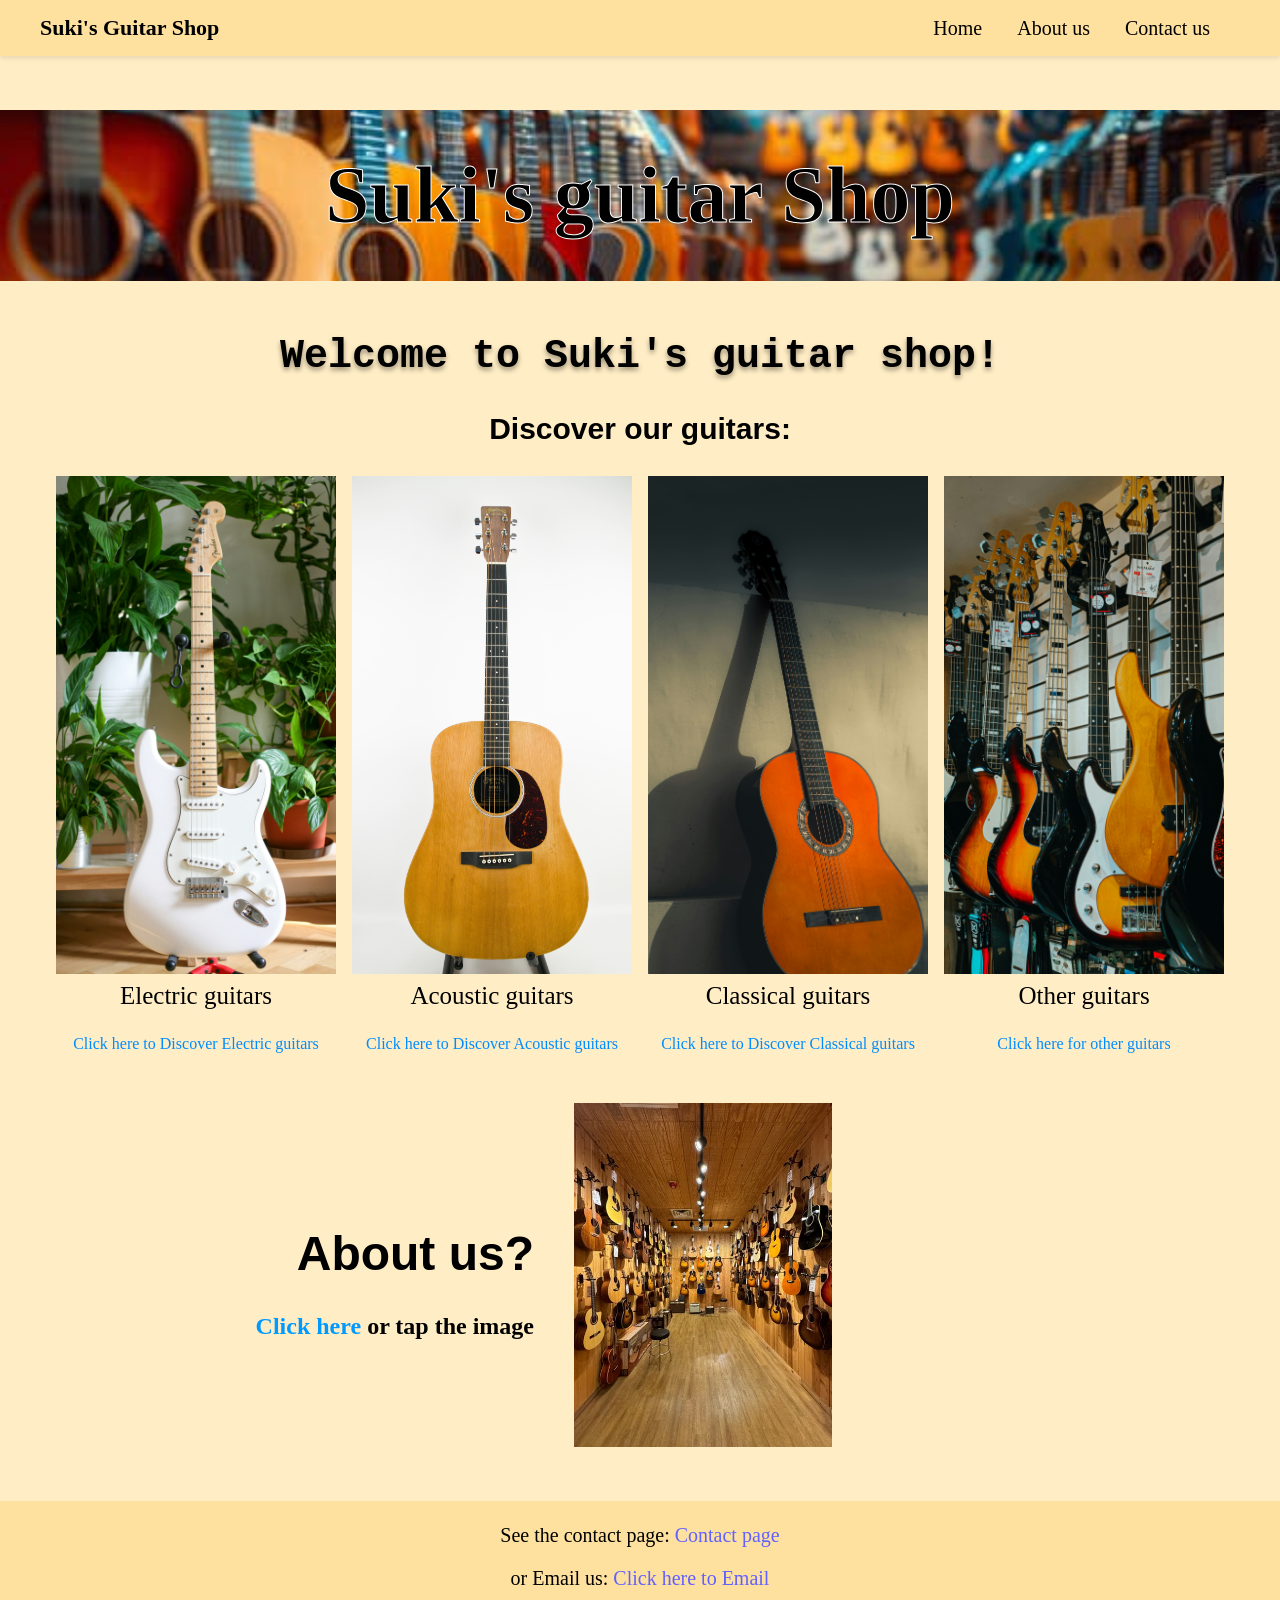
==== index.html @ 4151e138 "Add files via upload" ====
<!DOCTYPE html>
<html>
    <head>
        <title>Suki's Guitar Shop - since 2010</title>
        <link rel="stylesheet" href="guitar.css" type="text/css" />
    </head>

<body>
    
    <header class="header">
        <div class="header-container">
            <h1 class="logo"><a href="index.html">Suki's Guitar Shop</a></h1>
            
            <!--The navigation menus-->
            <nav class="nav">
                <ul class="nav-list">
                    <li class="nav-item"><a href="index.html">Home</a></li>
                    <li class="nav-item"><a href="info.html">About us</a></li>
                    <li class="nav-item"><a href="contact.html">Contact us</a></li>
                </ul>
            </nav>
        </div>
    </header>

    <div class="index-instruments">
        <h1>Suki's guitar Shop</h1>
        <h2>Welcome to Suki's guitar shop!</h2>
        <h3>Discover our guitars:</h3>
        <div class="image-list"> <!--I learn how to use class on web-->

            <div class="image-item"> <!--Electric-->
                <a href="electric.html"><img class="image-list-item" src="images/electric.jpg" alt="Electric guitars"></a>
                <p>Electric guitars</p>
                <a href="electric.html">Click here to Discover Electric guitars</a>
            </div>

            <div class="image-item"> <!--Acoustic-->
                <a href="acoustic.html"><img class="image-list-item" src="images/acoustic.jpg" alt="Acoustic guitars"></a>
                <p>Acoustic guitars</p>
                <a href="acoustic.html">Click here to Discover Acoustic guitars</a>
            </div>

            <div class="image-item"> <!--Classical-->
                <a href="classical.html"><img class="image-list-item" src="images/classical.jpg" alt="Classical guitars"></a>
                <p>Classical guitars</p>
                <a href="classical.html">Click here to Discover Classical guitars</a>
            </div>

            <div class="image-item"> <!--Others-->
                <a href="other.html"><img class="image-list-item" src="images/other-bass.jpg" alt="Other guitars"></a>
                <p>Other guitars</p>
                <a href="other.html">Click here for other guitars</a>
            </div>
        </div>
    </div>

    <div class="index-us"><!--navigation to the info page from the index.html-->

        <div class="index-us-texts">
            <h1>About us?</h1>
            <h2><a href="info.html">Click here</a> or tap the image</h2>
        </div>

        <div class="index-us-image">
            <a href="info.html"><img src="images/many-guitars-photo.avif" alt="Our Guitar Shop image"></a>
        </div>

    </div> 

    <div class="footer"><!--Footer starting-->
        <p>See the contact page: <a href="contact.html">Contact page</a></p>
        <p>or Email us: <a href="mailto:sukisguitarshop@mail.com?subject=Contact from The Zoo Website">Click here to Email</a></p>
    </div><!--Footer ending-->

</body>
</html>
---- guitar.css ----
body {
    background-color: rgb(255, 237, 197);
    margin: 0;
    font-family: Georgia, 'Times New Roman', Times, serif
}

.header {
    background-color: rgb(255, 225, 159);
    color: #fff;
    padding: 15px 30px;
    box-shadow: 0 2px 5px rgba(0, 0, 0, 0.1); /*I look up on internet how to do this because this is cool*/
    position: sticky;
    top: 0;
    z-index: 1000;
}

.header-container {
    max-width: 1200px;
    margin: 0 auto;
    display: flex;
    justify-content: space-between;
    align-items: center;
}

.logo {
    margin: 0;
    font-size: 22px;
}

.logo a {
    color: black;
    /*-webkit-text-stroke: #ffffff 0.35px;*/
    text-decoration: none;
}

.nav-list {
    list-style: none;
    margin: 0;
    display: flex;
    gap: 35px; 
    padding-right: 30px;
}

.nav-item a {
  color: #000000;
  text-decoration: none;
  font-size: 20px;
}

.nav-item a:hover, .nav-item a:active{
  color: blue;
  text-decoration: underline;
}

.index-instruments h1 {
    font-family: "Copperplate Gothic", Copperplate Gothic Light, fantasy;
    color: rgb(0, 0, 0);
    font-size: 80px;
    text-align: center;
    -webkit-text-stroke: 1px white; /*I found out that webkit is very usefull*/
    padding-top: 0.5em; /*em means 0.5 times the original size idk*/
    padding-bottom: 0.5em;
    background-image: url(images/many-guitars-1.jpg);
    background-position: center;
    background-size: cover;
    background-repeat: no-repeat;
}

.index-instruments h2 {
    font-family: 'Courier New', Courier, Lucida Sans Typewriter, Lucida Typewriter monospace;
    color: black;
    font-size: 40px;
    text-decoration: wavy;
    text-align: center;
    text-shadow: 0 3px 5px rgba(0, 0, 0, 0.40);
}

.index-instruments h3 {
    font-family: Helvetica Neue, Helvetica, Arial, sans-serif;
    text-align: center;
    font-size: 30px;
}

.image-list {
    display: flex;
    justify-content: center;
    gap: 16px;
}

.image-item {
    display: flex;
    flex-direction: column;
    align-items: center;
}

.image-item p {
    margin-top: 8px;
    font-size: 25px;
    color: black;
}

.image-item a:link, .image-item a:visited {
    color: rgb(0, 140, 255);
    text-decoration: none;
}

.image-item a:hover, .image-item a:active {
    color: blue;
    text-decoration: underline;
}

.image-list-item {
    aspect-ratio: 9 / 16;
    object-fit: cover;
    width: 280px;
    max-width: 100%;
    height: auto;
    display: block;
}

.index-us {
    display: flex;
    align-items: center;
    gap: 40px;
    max-width: 900px;
    margin: 50px auto;
    padding: 0 20px;
}

.index-us-texts {
    flex: 1;
}

.index-us-texts h2 {
    text-align: right;
}

.index-us-texts h1 {
    text-align: right;
    font-family: 'Segoe UI', Tahoma, Geneva, Verdana, sans-serif;
    font-size: 48px;
}

.index-us-texts a:hover {
    color: blue;
    text-decoration: underline;
}

.index-us-texts a {
    color: rgb(0, 153, 255);
    text-decoration: none;
}

.index-us-image {
    flex: 1.5;
}

.index-us-image img {
    width: 50%;
    height: auto;
}

.back-to-menu a {
    display: inline-block;
    background: rgb(163, 252, 31);
    color: #000000;
    padding: 10px 20px;
    text-decoration: none;
}

.back-to-menu h2 {
    font-family: 'Franklin Gothic Medium', 'Arial Narrow', Arial, sans-serif;
    text-align: center;
    font-size: 32px;
}

.back-to-menu a:hover {
    display: inline-block;
    background: rgb(202, 255, 122);
    color: #000000;
    padding: 10px 20px;
    text-decoration: none;
}

.footer {
    text-align: center;
    background-color: rgb(255, 225, 159);
    margin-top: 50px;
    padding-bottom: 3px;
    padding-top: 3px;
}

.footer p {
    text-align: center;
    font-family:'Times New Roman', Times, serif;
    font-size: 20px;
}

.footer a:hover {
    color: blue;
    text-decoration: underline;
}

.footer a {
    color: rgb(97, 97, 255);
    text-decoration: none;
}

/*OTHER PAGES CSS*/
/*image + paragraph format div, LEFT IMAGE*/
.image-left-container {
    display: flex;
    align-items: flex-start;
    gap: 32px;
    max-width: 900px;
    margin: 0 auto 24px;
    padding: 20px;
    box-sizing: border-box;
}

.image-left-container > img { /*So that it only applies on image*/
    width: 40%;
    height: auto;
    object-fit: cover;
}

.image-left-container .content-box {
    flex: 1;
}

.image-left-container h1 {
    font-size: 32px;
    margin: 0 0 8px 0;
    line-height: 1.2;
}

.image-left-container h2 {
    font-size: 23px;
    color: #3b3b3b;
    margin: 16px 0 16px 0;
    font-weight: normal;
}

.image-left-container p {
    font-size: 16px;
    line-height: 1.6;
    color: #333;
    margin: 0;
}

/*RIGHT IMAGE CONTAINER*/
.image-right-container {
    display: flex;
    align-items: flex-start;
    gap: 32px;
    max-width: 900px;
    margin: 0 auto 24px;
    padding: 20px;
    box-sizing: border-box;
}

.image-right-container .content-box {
    flex: 1;
}

.image-right-container > img {
    width: 40%;
    height: auto;
    object-fit: cover;
}

.image-right-container h1 {
    font-size: 32px;
    margin: 0 0 8px 0;
    line-height: 1.2;
}

.image-right-container h2 {
    font-size: 23px;
    color: #3b3b3b;
    margin: 16px 0 16px 0;
    font-weight: normal;
}

.image-right-container p {
    font-size: 16px;
    line-height: 1.6;
    color: #333;
    margin: 0;
}

/*GUITARS DIVs 3 felx*/
.guitars-list {
    display: flex;
    justify-content: center;
    gap: 10px; 
    margin-left: 8rem;
    margin-right: 8rem;
    margin-bottom: 25px;
}

.guitars-item {
    display: flex;
    flex-direction: column;
    align-items: center;
}

.guitars-item h1 {
    margin-top: 8px;
    font-size: 40px;
    color: black;
    font-family: 'Caveat', cursive; /*font 2*/
    margin-bottom: 0px;
}

.guitars-item p {
    /* display: flex;
    flex-direction: column;
    align-items: center; */
    max-width: 80%;
    margin-top: 0px;
    margin-bottom: 2px;
}

.guitars-item h2 {
    margin-top: 2px;
    font-family: 'Anton', sans-serif; /*font 1*/
}

.guitars-list-item {
    aspect-ratio: 9 / 16;
    object-fit: cover;
    width: 280px;
    max-width: 100%;
    display: block;
}

.stock-email {
    align-items: center;
    text-align: center;
    margin-top: 40px;
    margin-bottom: 40px;
    font-family: monospace;

}

.stock-email p {
    margin-top: 0;
    margin-bottom: 0;
    font-size: 20px;
    font-family: monospace;
}

.stock-email a:hover {
    text-decoration: underline;
}

.stock-email a {
    text-decoration: none;
    font-size: 30px;
}
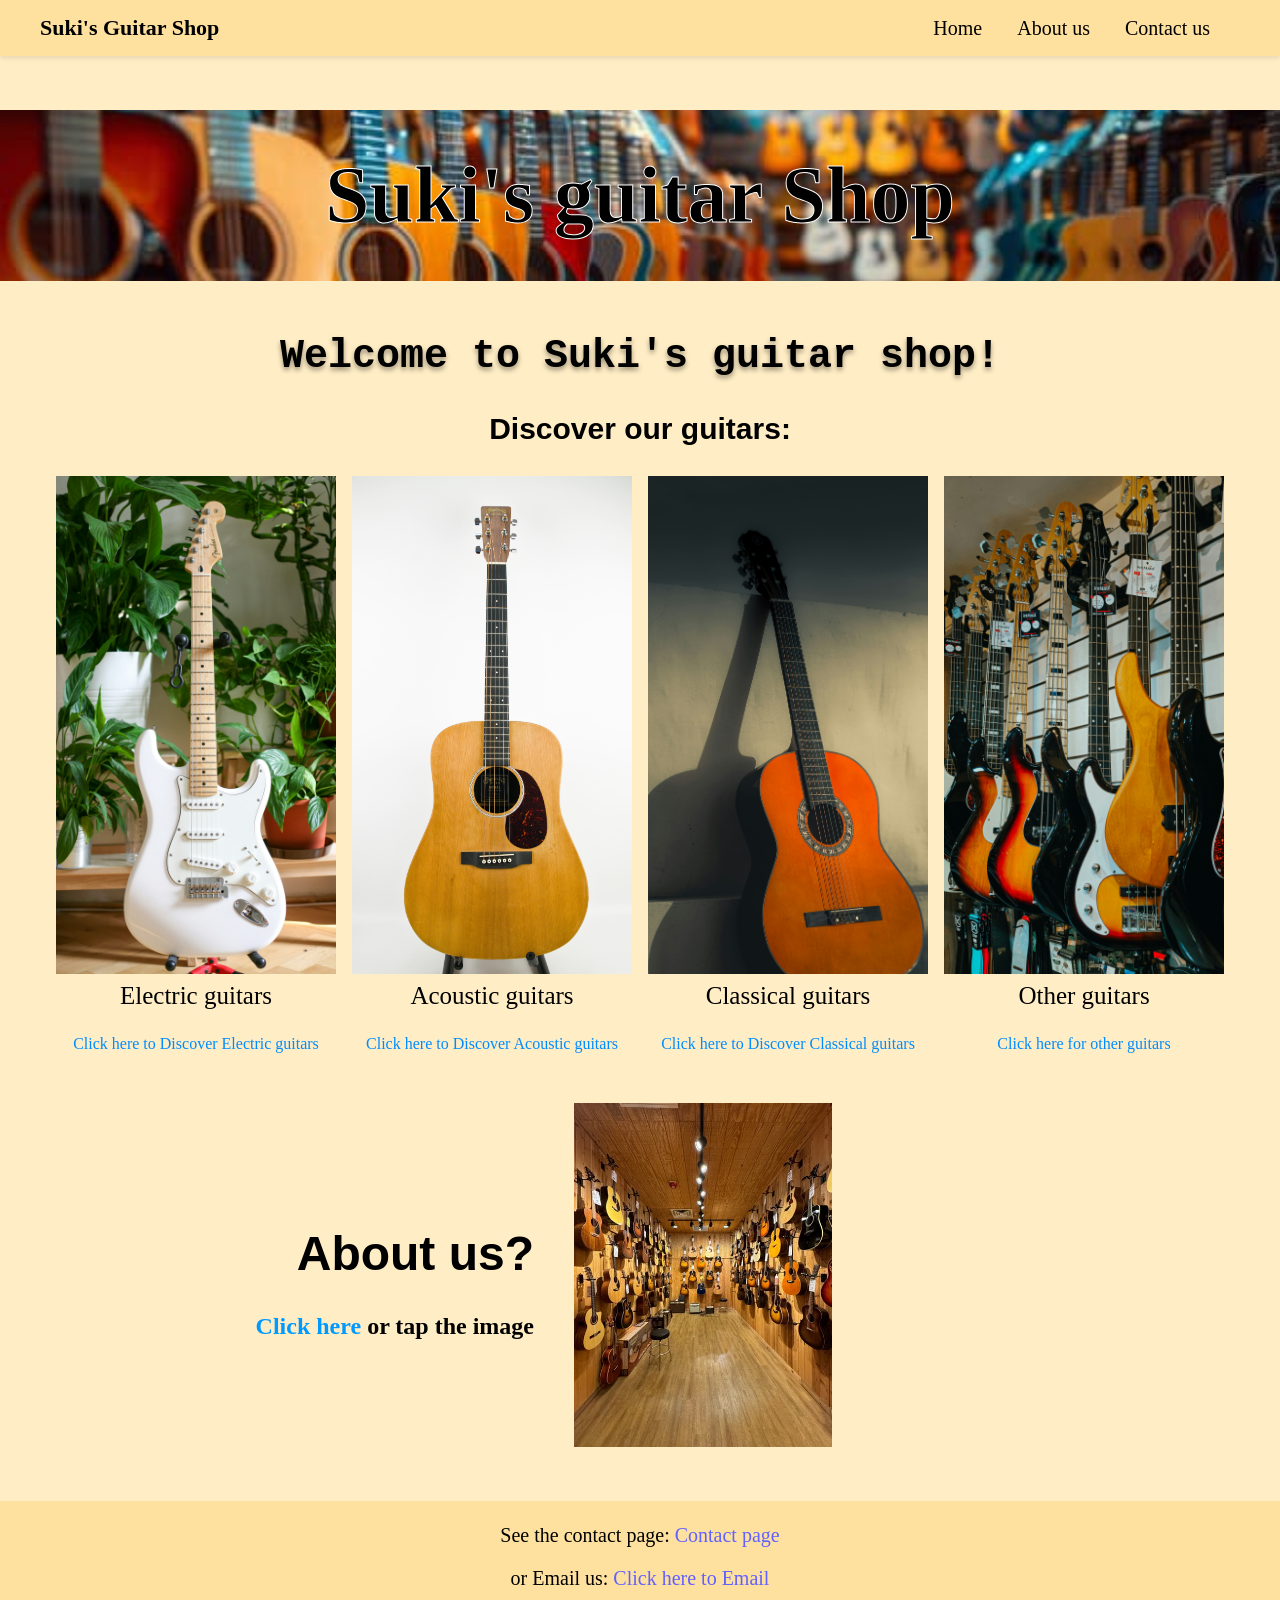
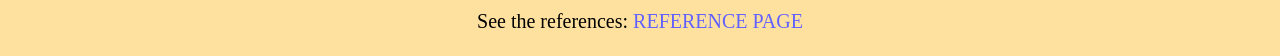
==== commit cc340bef: "new" ====
--- a/index.html
+++ b/index.html
@@ -69,7 +69,8 @@
 
     <div class="footer"><!--Footer starting-->
         <p>See the contact page: <a href="contact.html">Contact page</a></p>
-        <p>or Email us: <a href="mailto:sukisguitarshop@mail.com?subject=Contact from The Zoo Website">Click here to Email</a></p>
+        <p>or Email us: <a href="mailto:sukisguitarshop@mail.com?subject=Contact from Suki's Guitar Shop website">Click here to Email</a></p>
+        <p>See the references: <a href="ref.html">REFERENCE PAGE</a></p>
     </div><!--Footer ending-->
 
 </body>
--- a/guitar.css
+++ b/guitar.css
@@ -358,4 +358,21 @@
 .stock-email a {
     text-decoration: none;
     font-size: 30px;
+}
+
+.references {
+    align-items: center;
+    text-align: center;
+}
+
+.ref-box {
+    margin-top: 40px;
+    margin-bottom: 40px;
+    text-align: center;
+}
+
+.ref-under ul {
+    list-style-position: inside;
+    text-align: center;
+    padding-left: 0;
 }
